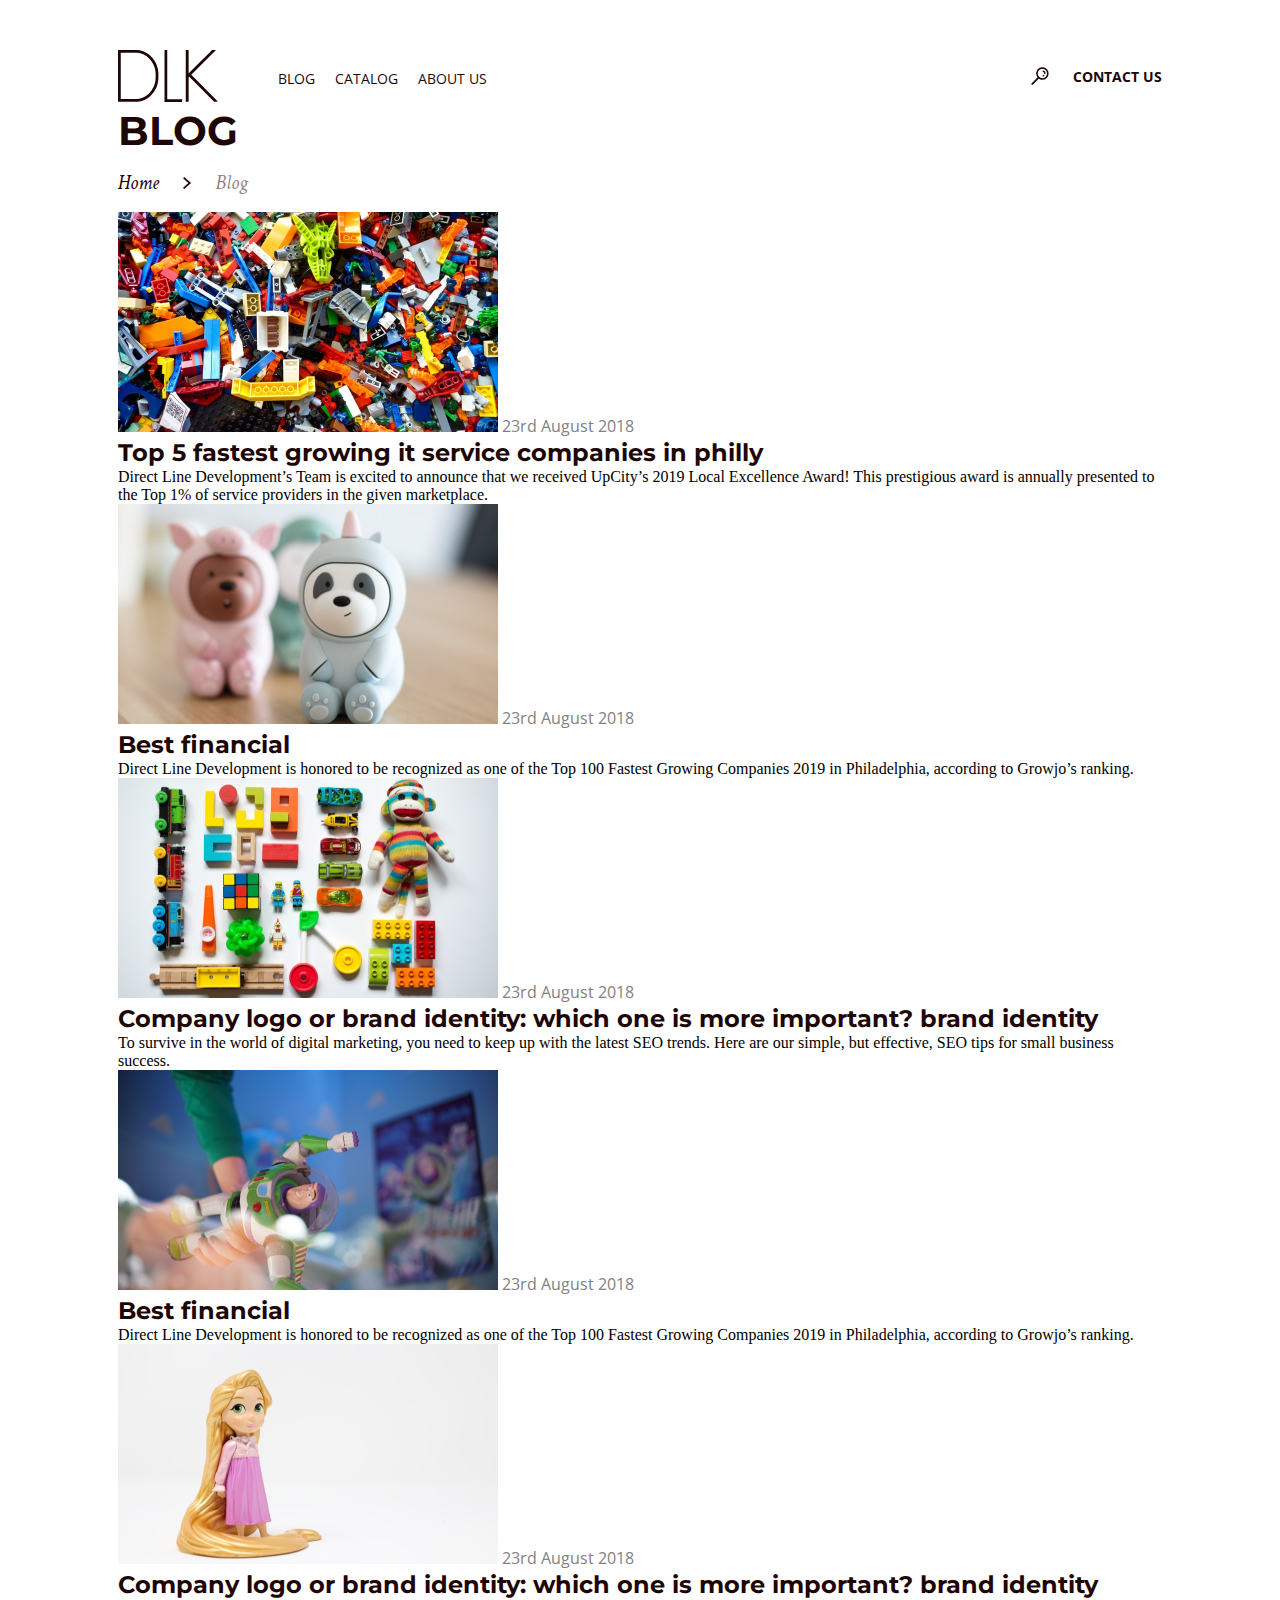
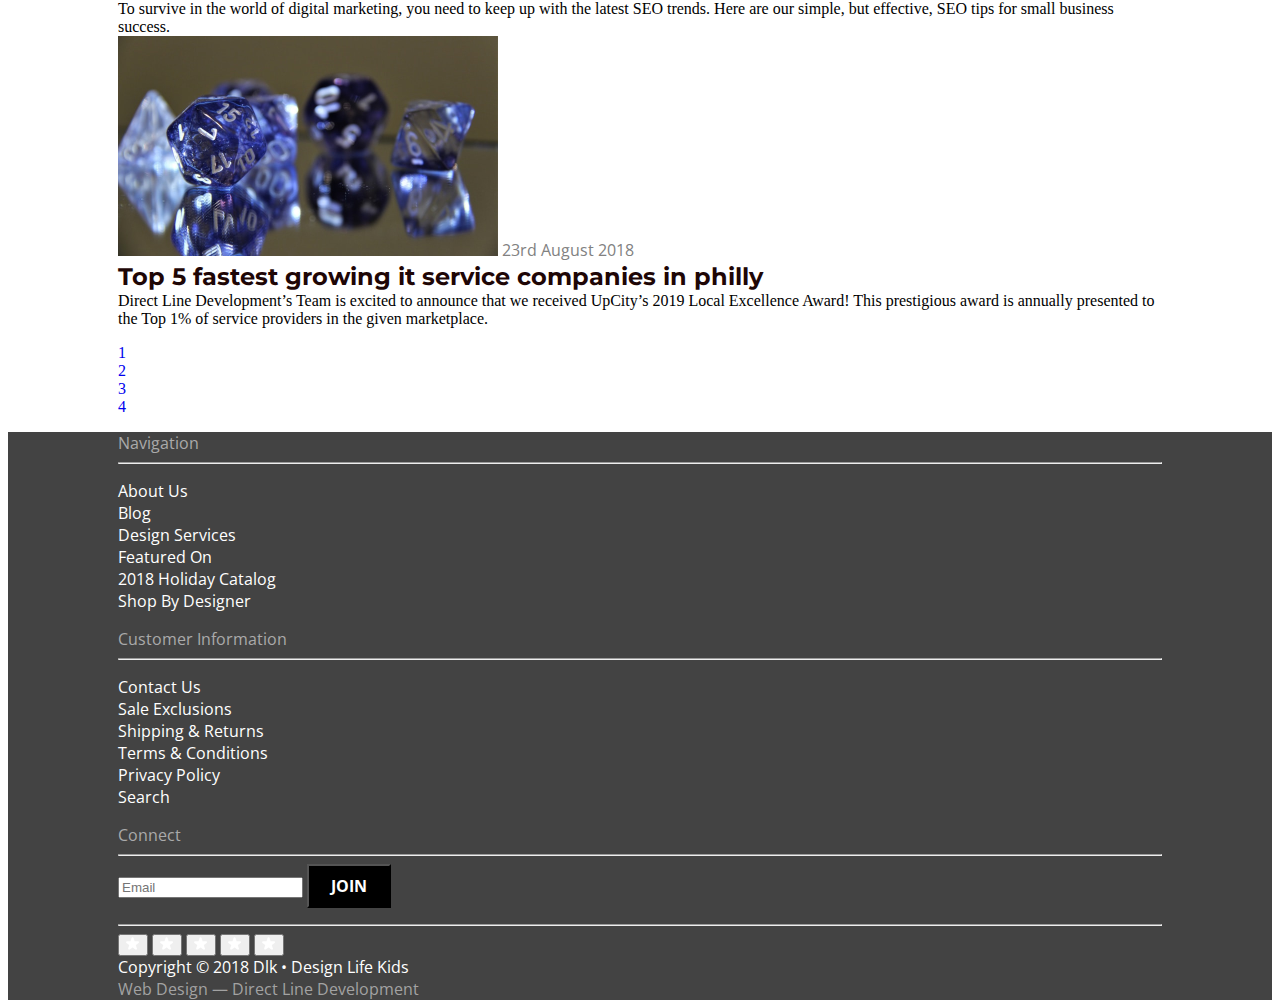
==== html/blog.html @ a569e1a9 "Сделала разметку третьей, четвертой и пятой страницы, исправила предыдущие ошибки, добавила  стили" ====
<!doctype html>
<html lang="en">

<head>
    <meta charset="UTF-8">
    <title>DLK</title>
    <link rel="stylesheet"
        href="https://fonts.googleapis.com/css2?family=Crimson+Text:ital,wght@1,400;1,700&family=Montserrat:wght@300;400;600;700&family=Open+Sans:wght@400;700&display=swap">
    <link href="/css/main.css" rel="stylesheet">
    <link href="https://necolas.github.io/normalize.css/8.0.1/normalize.css" rel="stylesheet">
</head>

<body>
    <header class="header container">
        <a href="#">
            <img src="/images/Union.png" alt="Site logo" class="header-logo">
        </a>
        <nav aria-label="Навигация по сайту" class="header-nav">
            <ul class="header-menu-list">
                <li class="header-menu-item">
                    <a href="#" class="header-menu-link">BLOG</a>
                </li>
                <li class="header-menu-item">
                    <a href="#" class="header-menu-link">CATALOG</a>
                </li>
                <li class="header-menu-item">
                    <a href="#" class="header-menu-link">ABOUT US</a>
                </li>
            </ul>
        </nav>
        <nav class="header-contact-us">
            <a href="#">
                <img src="/images/XMLID1397.png" class="header-menu-search" alt="search">
            </a>
            <a href="#" class="header-menu-link-contact">CONTACT US</a>
        </nav>
    </header>

    <main>
        <section class="blog container">
            <h1 class="blog-title">BLOG</h1>
            <ul class="breadcrumbs">
                <li class="breadcrumb-item"><a href="#" class="breadcrumb-link">Home</a></li>
                <li class="breadcrumb-item"><img src="/images/Vector.png" alt="Angle icon"></li>
                <li class="breadcrumb-item-active">Blog</li>
            </ul>
        </section>
    
        <div class="blog-content container">
            <article class="blog-post">
                <img src="/images/blog(1).png" class="blog-post-image" alt="lego">
                <time datetime="2018-08-23" class="blog-post-date">23rd August 2018</time>
                <a href="#" class="blog-link">
                    <h2 class="blog-post-title">Top 5 fastest growing it service companies in philly</h2>
                </a>
                <p class="blog-post-content">Direct Line Development’s Team is excited to announce that we received
                    UpCity’s
                    2019 Local Excellence Award! This prestigious award is annually presented to the Top 1% of service
                    providers in
                    the given marketplace.</p>
            </article>
    
            <article class="blog-post">
                <img src="/images/blog(2).png" class="blog-post-image" alt="toys">
                <time datetime="2018-08-23" class="blog-post-date">23rd August 2018</time>
                <a href="#" class="blog-link">
                    <h2 class="blog-post-title">Best financial</h2>
                </a>
                <p class="blog-post-content">Direct Line Development is honored to be recognized as one of the Top
                    100
                    Fastest Growing Companies 2019 in Philadelphia, according to Growjo’s ranking.</p>
            </article>
    
            <article class="blog-post">
                <img src="/images/blog(3).png" class="blog-post-image" alt="constructor">
                <time datetime="2018-08-23" class="blog-post-date">23rd August 2018</time>
                <a href="#" class="blog-link">
                    <h2 class="blog-post-title">Company logo or brand identity: which one is more important? brand
                        identity</h2>
                </a>
                <p class="blog-post-content">To survive in the world of digital marketing, you need to keep up with
                    the latest
                    SEO trends. Here are our simple, but effective, SEO tips for small business success.</p>
            </article>
    
            <article class="blog-post">
                <img src="/images/blog(4).png" class="blog-post-image" alt="toy-story">
                <time datetime="2018-08-23" class="blog-post-date">23rd August 2018</time>
                <a href="#" class="blog-link">
                    <h2 class="blog-post-title">Best financial</h2>
                </a>
                <p class="blog-post-content">Direct Line Development is honored to be recognized as one of the Top
                    100
                    Fastest Growing Companies 2019 in Philadelphia, according to Growjo’s ranking.</p>
            </article>
    
            <article class="blog-post">
                <img src="/images/blog(5).png" class="blog-post-image" alt="q-posket-rapunzel">
                <time datetime="2018-08-23" class="blog-post-date">23rd August 2018</time>
                <a href="#" class="blog-link">
                    <h2 class="blog-post-title">Company logo or brand identity: which one is more important? brand
                        identity</h2>
                </a>
                <p class="blog-post-content">To survive in the world of digital marketing, you need to keep up with
                    the latest
                    SEO trends. Here are our simple, but effective, SEO tips for small business success.</p>
            </article>
    
            <article class="blog-post">
                <img src="/images/blog(6).png" class="blog-post-image" alt="dice-chessex">
                <time datetime="2018-08-23" class="blog-post-date">23rd August 2018</time>
                <a href="#" class="blog-link">
                    <h2 class="blog-post-title">Top 5 fastest growing it service companies in philly</h2>
                </a>
                <p class="blog-post-content">Direct Line Development’s Team is excited to announce that we received
                    UpCity’s
                    2019 Local Excellence Award! This prestigious award is annually presented to the Top 1% of service
                    providers in
                    the given marketplace.</p>
            </article>
        </div>

        <div class="pages container">
            <ul class="pages-list">
                <li class="pages-item-one"><a href="#" title="На страницу номер 1">1</a></li>
                <li class="pages-item"><a href="#" title="На страницу номер 2">2</a></li>
                <li class="pages-item"><a href="#" title="На страницу номер 3">3</a></li>
                <li class="pages-item-four"><a href="#" title="На страницу номер 4">4</a></li>
            </ul>
        </div>
    </main>

    <footer class="footer">
        <div class="container">
            <div class="nav-footer">
                <h4 class="footer-title">Navigation</h4>
                <hr class="footer-line">
                <ul class="footer-list">
                    <li class="footer-item">
                        <a href="#" class="footer-link">About Us</a>
                    </li>
                    <li class="footer-item">
                        <a href="#" class="footer-link">Blog</a>
                    </li>
                    <li class="footer-item"><a href="#" class="footer-link">Design Services</a>
                    </li>
                    <li class="footer-item">
                        <a href="#" class="footer-link">Featured On</a>
                    </li>
                    <li class="footer-item">
                        <a href="#" class="footer-link">2018 Holiday Catalog</a>
                    </li>
                    <li class="footer-item">
                        <a href="#" class="footer-link">Shop By Designer</a>
                    </li>
                </ul>
            </div>

            <div class="footer-for-clients">
                <h4 class="footer-title">Customer Information</h4>
                <hr class="footer-line">
                <ul class="footer-list">
                    <li class="footer-item">
                        <a href="#" class="footer-link">Contact Us</a>
                    </li>
                    <li class="footer-item">
                        <a href="#" class="footer-link">Sale Exclusions</a>
                    </li>
                    <li class="footer-item">
                        <a href="#" class="footer-link">Shipping & Returns</a>
                    </li>
                    <li class="footer-item">
                        <a href="#" class="footer-link">Terms & Conditions</a>
                    </li>
                    <li class="footer-item">
                        <a href="#" class="footer-link">Privacy Policy</a>
                    </li>
                    <li class="footer-item">
                        <a href="#" class="footer-link">Search</a>
                    </li>
                </ul>
            </div>

            <div class="footer-connect">
                <h4 class="footer-title">Connect</h4>
                <hr class="footer-line">
                <form class="footer-form">
                    <input type="text" placeholder="Email">
                    <button type="button" class="button-link">JOIN</button>
                </form>
                <ul class="social-networks-list">
                    <li class="social-networks-item">
                        <a href="#" class="social-networks-link facebook"></a>
                        <span class="visibility-hidden">Follow to facebook</span>
                    </li>
                    <li class="social-networks-item">
                        <a href="#" class="social-networks-link twitter"></a>
                        <span class="visibility-hidden">Follow to twitter</span>
                    </li>
                    <li class="social-networks-item">
                        <a href="#" class="social-networks-link pinterest"></a>
                        <span class="visibility-hidden">Follow to pinterest</span>
                    </li>
                    <li class="social-networks-item">
                        <a href="#" class="social-networks-link instagram"></a>
                        <span class="visibility-hidden">Follow to instagram</span>
                    </li>
                </ul>
            </div>
            <hr>

            <div class="rating-area">
                <button type="button"><img src="/images/Star.png" alt="star-1"></button>
                <button type="button"><img src="/images/Star.png" alt="star-2"></button>
                <button type="button"><img src="/images/Star.png" alt="star-3"></button>
                <button type="button"><img src="/images/Star.png" alt="star-4"></button>
                <button type="button"><img src="/images/Star.png" alt="star-5"></button>
            </div>

            <p class="footer-copyright">Copyright © 2018 Dlk • Design Life Kids</p>
            <p><a href="#" class="footer-link-web-design">Web Design — Direct Line Development</a></p>
        </div>
    </footer>

</body>

</html>
---- css/main.css ----
@import "header.css";
@import "collection.css";
@import "category.css";
@import "delivery.css";
@import "partners.css";
@import "about-us.css";
@import "map.css";
@import "footer.css";
@import "social-networks.css";

@import "catalog.css";

@import "toys-filter.css";
@import "toys-prices.css";

@import "blog.css";
@import "pagination.css";

@import "contact-us.css";
@import "form.css";

body {
    background-color: #ffffff;
}

ul {
    list-style-type: none;
    padding-left: 0;
}

a {
    text-decoration: none;
}

h1, h2, h3, h4, h5, h6, p {
    margin-top: 0;
    margin-bottom: 0;
}

.container {
    max-width: 1400px;
    padding-left: 110px;
    padding-right: 110px;
    margin-left: auto;
    margin-right: auto;
}

.button-link {
    padding: 9px 22px;
    font-family: Open Sans;
    font-weight: bold;
    font-size: 16px;
    line-height: 22px;
    color: #ffffff;
    background: #000000;

}

.visibility-hidden {
    position: absolute;
    display: block;
    width: 0;
    height: 0;
    left: -9999px;
}
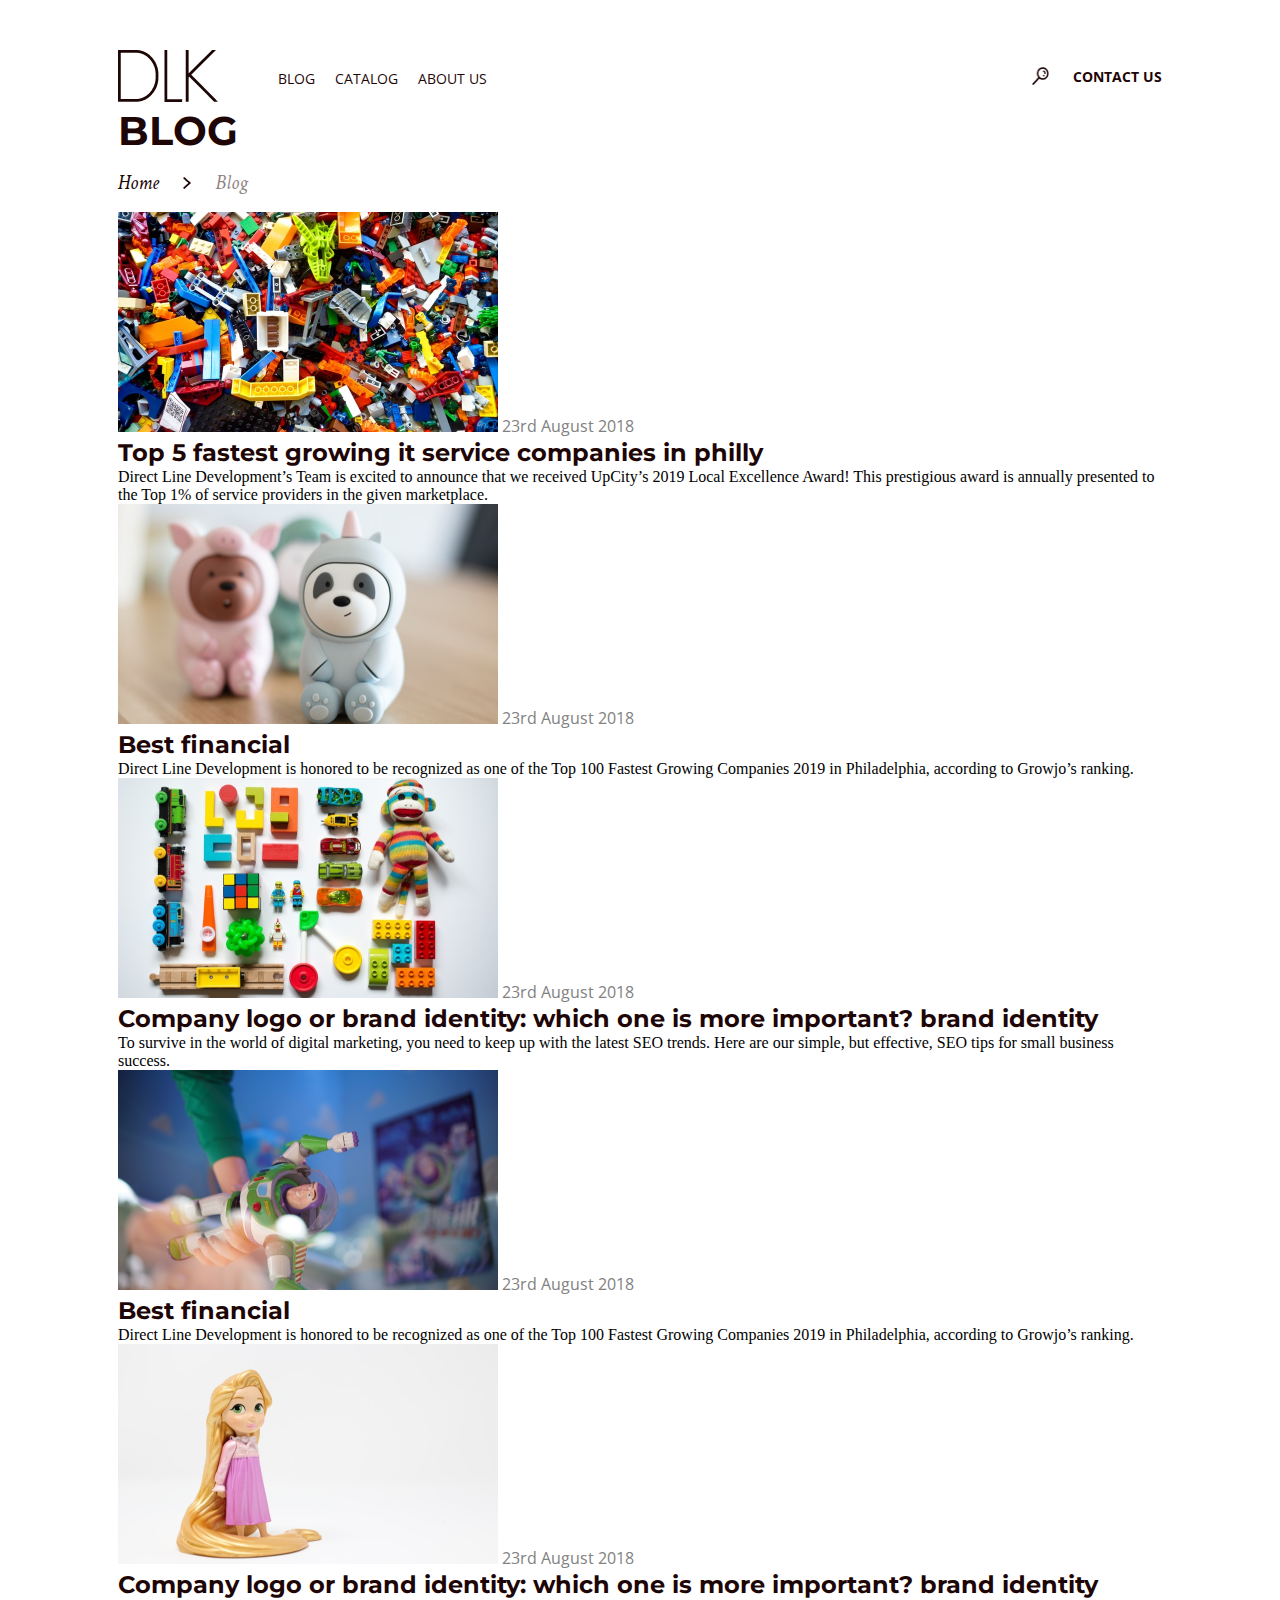
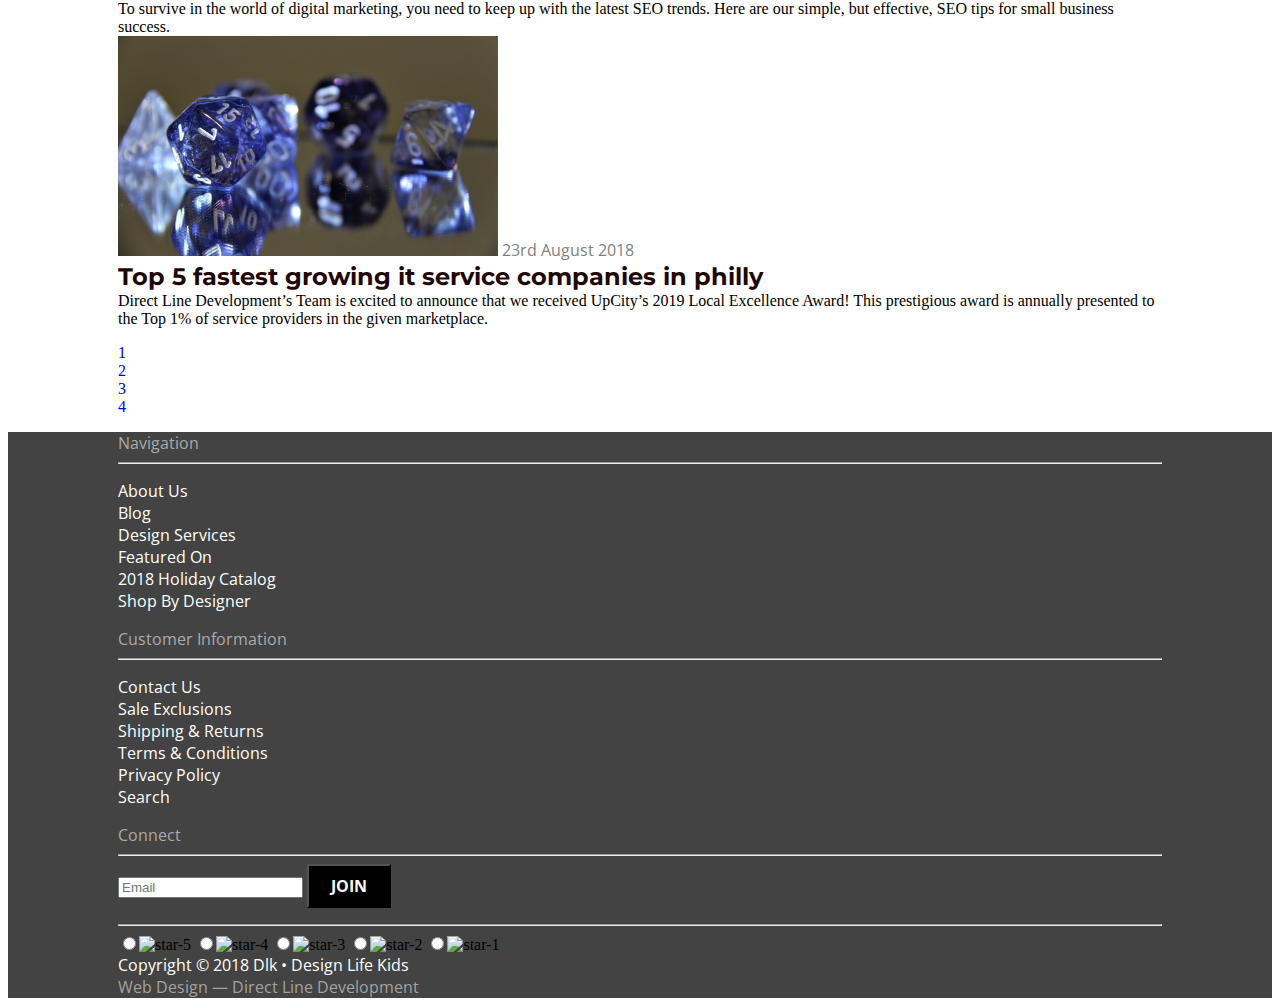
==== commit a7f15138: "Merge 492bb5f14ba81b943e78c9bb2f344e3e80115330 into f9e6da890931bfc2b9bf8890868d73f9199ebfd9" ====
--- a/html/blog.html
+++ b/html/blog.html
@@ -13,7 +13,7 @@
 <body>
     <header class="header container">
         <a href="#">
-            <img src="/images/Union.png" alt="Site logo" class="header-logo">
+            <img src="/images/Union.png" alt="Site logo" class="header-logo" width="100" height="52">
         </a>
         <nav aria-label="Навигация по сайту" class="header-nav">
             <ul class="header-menu-list">
@@ -30,7 +30,7 @@
         </nav>
         <nav class="header-contact-us">
             <a href="#">
-                <img src="/images/XMLID1397.png" class="header-menu-search" alt="search">
+                <img src="/images/XMLID1397.png" class="header-menu-search" alt="search" width="17.2" height="17.5">
             </a>
             <a href="#" class="header-menu-link-contact">CONTACT US</a>
         </nav>
@@ -45,10 +45,10 @@
                 <li class="breadcrumb-item-active">Blog</li>
             </ul>
         </section>
-    
+
         <div class="blog-content container">
             <article class="blog-post">
-                <img src="/images/blog(1).png" class="blog-post-image" alt="lego">
+                <img src="/images/blog(1).png" class="blog-post-image" alt="lego" width="380" height="220">
                 <time datetime="2018-08-23" class="blog-post-date">23rd August 2018</time>
                 <a href="#" class="blog-link">
                     <h2 class="blog-post-title">Top 5 fastest growing it service companies in philly</h2>
@@ -59,9 +59,9 @@
                     providers in
                     the given marketplace.</p>
             </article>
-    
-            <article class="blog-post">
-                <img src="/images/blog(2).png" class="blog-post-image" alt="toys">
+
+            <article class="blog-post">
+                <img src="/images/blog(2).png" class="blog-post-image" alt="toys" width="380" height="220">
                 <time datetime="2018-08-23" class="blog-post-date">23rd August 2018</time>
                 <a href="#" class="blog-link">
                     <h2 class="blog-post-title">Best financial</h2>
@@ -70,9 +70,9 @@
                     100
                     Fastest Growing Companies 2019 in Philadelphia, according to Growjo’s ranking.</p>
             </article>
-    
-            <article class="blog-post">
-                <img src="/images/blog(3).png" class="blog-post-image" alt="constructor">
+
+            <article class="blog-post">
+                <img src="/images/blog(3).png" class="blog-post-image" alt="constructor" width="380" height="220">
                 <time datetime="2018-08-23" class="blog-post-date">23rd August 2018</time>
                 <a href="#" class="blog-link">
                     <h2 class="blog-post-title">Company logo or brand identity: which one is more important? brand
@@ -82,9 +82,9 @@
                     the latest
                     SEO trends. Here are our simple, but effective, SEO tips for small business success.</p>
             </article>
-    
-            <article class="blog-post">
-                <img src="/images/blog(4).png" class="blog-post-image" alt="toy-story">
+
+            <article class="blog-post">
+                <img src="/images/blog(4).png" class="blog-post-image" alt="toy-story" width="380" height="220">
                 <time datetime="2018-08-23" class="blog-post-date">23rd August 2018</time>
                 <a href="#" class="blog-link">
                     <h2 class="blog-post-title">Best financial</h2>
@@ -93,9 +93,9 @@
                     100
                     Fastest Growing Companies 2019 in Philadelphia, according to Growjo’s ranking.</p>
             </article>
-    
-            <article class="blog-post">
-                <img src="/images/blog(5).png" class="blog-post-image" alt="q-posket-rapunzel">
+
+            <article class="blog-post">
+                <img src="/images/blog(5).png" class="blog-post-image" alt="q-posket-rapunzel" width="380" height="220">
                 <time datetime="2018-08-23" class="blog-post-date">23rd August 2018</time>
                 <a href="#" class="blog-link">
                     <h2 class="blog-post-title">Company logo or brand identity: which one is more important? brand
@@ -105,9 +105,9 @@
                     the latest
                     SEO trends. Here are our simple, but effective, SEO tips for small business success.</p>
             </article>
-    
-            <article class="blog-post">
-                <img src="/images/blog(6).png" class="blog-post-image" alt="dice-chessex">
+
+            <article class="blog-post">
+                <img src="/images/blog(6).png" class="blog-post-image" alt="dice-chessex" width="380" height="220">
                 <time datetime="2018-08-23" class="blog-post-date">23rd August 2018</time>
                 <a href="#" class="blog-link">
                     <h2 class="blog-post-title">Top 5 fastest growing it service companies in philly</h2>
@@ -210,15 +210,20 @@
             <hr>
 
             <div class="rating-area">
-                <button type="button"><img src="/images/Star.png" alt="star-1"></button>
-                <button type="button"><img src="/images/Star.png" alt="star-2"></button>
-                <button type="button"><img src="/images/Star.png" alt="star-3"></button>
-                <button type="button"><img src="/images/Star.png" alt="star-4"></button>
-                <button type="button"><img src="/images/Star.png" alt="star-5"></button>
+                <input type="radio"><img src="/images/Star.png" alt="star-5"></input>
+                <label for="star-5" title="Оценка «5»"></label>
+                <input type="radio"><img src="/images/Star.png" alt="star-4"></input>
+                <label for="star-4" title="Оценка «4»"></label>
+                <input type="radio"><img src="/images/Star.png" alt="star-3"></input>
+                <label for="star-3" title="Оценка «3»"></label>
+                <input type="radio"><img src="/images/Star.png" alt="star-2"></input>
+                <label for="star-2" title="Оценка «2»"></label>
+                <input type="radio"><img src="/images/Star.png" alt="star-1"></input>
+                <label for="star-1" title="Оценка «1»"></label>
             </div>
 
             <p class="footer-copyright">Copyright © 2018 Dlk • Design Life Kids</p>
-            <p><a href="#" class="footer-link-web-design">Web Design — Direct Line Development</a></p>
+            <p><a href="#" class="footer-link-web-design">Web Design — Direct Line Development</a></p>
         </div>
     </footer>
 
--- a/css/main.css
+++ b/css/main.css
@@ -7,6 +7,7 @@
 @import "map.css";
 @import "footer.css";
 @import "social-networks.css";
+@import "rating-area.css";
 
 @import "catalog.css";
 
@@ -18,6 +19,7 @@
 
 @import "contact-us.css";
 @import "form.css";
+
 
 body {
     background-color: #ffffff;
